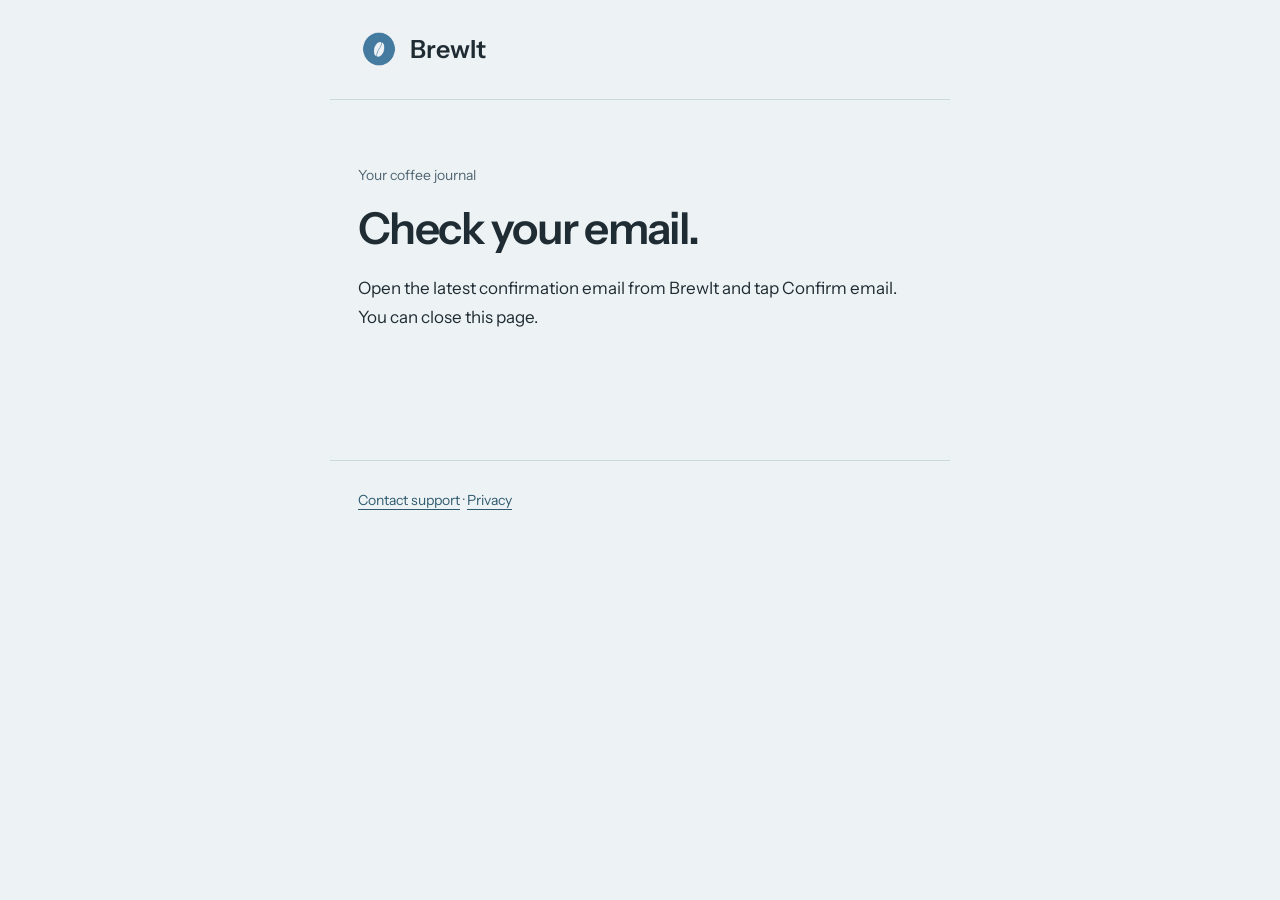
==== auth.html @ 5c306d40 "add email confirmation handoff" ====
<!doctype html>
<html lang="en">
<head>
  <meta charset="utf-8">
  <meta name="viewport" content="width=device-width,initial-scale=1">
  <meta name="referrer" content="no-referrer">
  <meta name="robots" content="noindex,nofollow">
  <meta http-equiv="Content-Security-Policy" content="default-src 'none'; script-src 'self'; style-src 'self'; img-src 'self'; font-src 'self'; base-uri 'none'; form-action 'none'">
  <title>Email confirmation · BrewIt</title>
  <script src="auth.js"></script>
  <link rel="stylesheet" href="styles.css">
  <link rel="stylesheet" href="auth.css">
</head>
<body class="auth-page">
  <header><a class="brand" href="index.html"><img src="brand-mark.png" alt="">BrewIt</a></header>
  <main id="main">
    <p class="eyebrow">Your coffee journal</p>
    <h1 id="auth-title">Opening your confirmation…</h1>
    <p id="auth-description" role="status" aria-live="polite">Just a moment.</p>
    <a id="open-app" class="app-button" hidden>Open BrewIt</a>
    <p id="auth-help" class="auth-help"></p>
    <noscript><p>Enable JavaScript to return to BrewIt, or open the app and sign in with your password after confirming your email.</p></noscript>
  </main>
  <footer><a href="mailto:brewit.support@gmail.com">Contact support</a> · <a href="privacy.html">Privacy</a></footer>
</body>
</html>
---- styles.css ----
@font-face{font-family:Instrument;src:url(fonts/InstrumentSans-Regular.ttf) format("truetype");font-weight:400;font-display:swap}@font-face{font-family:Instrument;src:url(fonts/InstrumentSans-SemiBold.ttf) format("truetype");font-weight:600 800;font-display:swap}*{box-sizing:border-box}html{scroll-behavior:smooth}body{margin:0;background:#edf3f5;color:#202c33;font:17px/1.7 Instrument,system-ui,sans-serif}a{color:#305b6f;text-underline-offset:4px}a:focus-visible{outline:3px solid #305b6f;outline-offset:5px}header,main,footer{max-width:820px;margin:auto;padding:28px}header{display:flex;align-items:center;justify-content:space-between;gap:24px;border-bottom:1px solid #cbd9df}.brand{display:flex;align-items:center;gap:10px;font-size:25px;font-weight:600;color:inherit;text-decoration:none}.brand img{height:42px;width:42px;object-fit:contain}nav{display:flex;gap:24px}nav a{display:inline-flex;align-items:center;min-height:44px}nav a[aria-current=page]{font-weight:600}main{padding-top:56px;padding-bottom:56px}h1,h2{font-weight:600;line-height:1.15;letter-spacing:-.035em}h1{font-size:clamp(34px,6vw,52px);margin:0 0 28px}h2{font-size:25px;margin:38px 0 14px;letter-spacing:-.02em}p{margin:0 0 18px}strong{font-weight:600}footer{border-top:1px solid #cbd9df;font-size:14px;color:#506572}.eyebrow{font-size:14px;color:#506572;margin-bottom:16px}.preview{margin:0;background:#dbe8ee;color:#34576a;padding:10px 24px;text-align:center;font-size:14px}.skip{position:absolute;left:16px;top:-80px;background:#edf3f5;padding:12px;z-index:2}.skip:focus{top:8px}@media(max-width:480px){header,main,footer{padding-left:24px;padding-right:24px}header{gap:12px}.brand{font-size:23px}nav{gap:16px;font-size:15px}main{padding-top:36px}h2{font-size:23px}}@media(prefers-reduced-motion:reduce){html{scroll-behavior:auto}}
---- auth.css ----
.auth-page header,.auth-page main,.auth-page footer{max-width:620px}
.auth-page main{padding-top:64px;padding-bottom:64px;min-height:360px}
.auth-page h1{font-size:clamp(32px,7vw,44px);margin-bottom:20px}
.app-button{display:inline-flex;align-items:center;justify-content:center;min-height:52px;padding:8px 28px;border-radius:14px;background:#305b6f;color:#fff;font-weight:600;text-decoration:none;margin:10px 0 24px}
.app-button[hidden]{display:none}
.auth-help{font-size:15px;color:#506572;max-width:440px}
@media(max-width:480px){.auth-page main{padding-top:40px}.app-button{display:flex}}
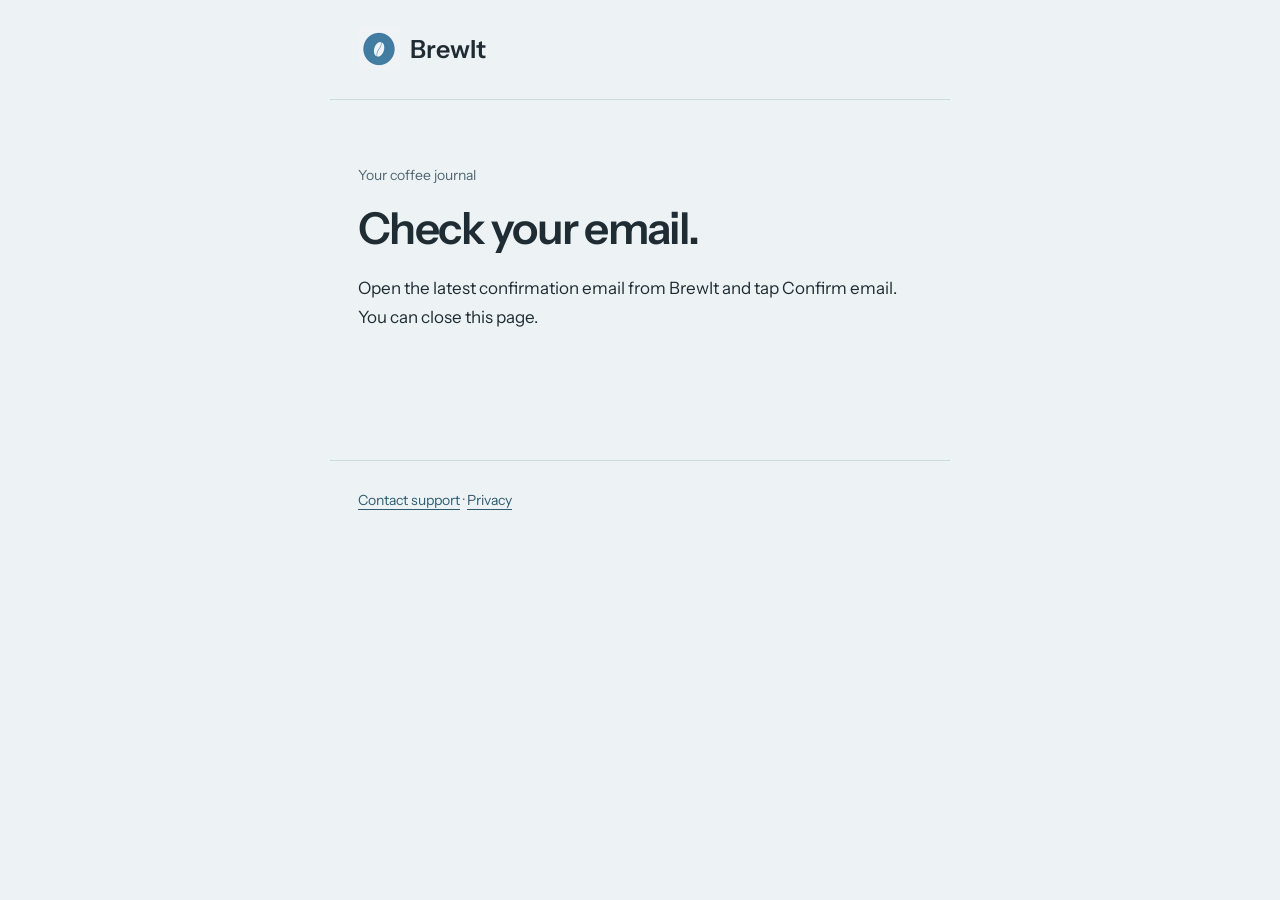
==== commit 3ab55cf7: "optimize brand mark asset used in page headers" ====
--- a/auth.html
+++ b/auth.html
@@ -12,7 +12,7 @@
   <link rel="stylesheet" href="auth.css">
 </head>
 <body class="auth-page">
-  <header><a class="brand" href="index.html"><img src="brand-mark.png" alt="">BrewIt</a></header>
+  <header><a class="brand" href="index.html"><img src="brand-mark-header.png" alt="">BrewIt</a></header>
   <main id="main">
     <p class="eyebrow">Your coffee journal</p>
     <h1 id="auth-title">Opening your confirmation…</h1>
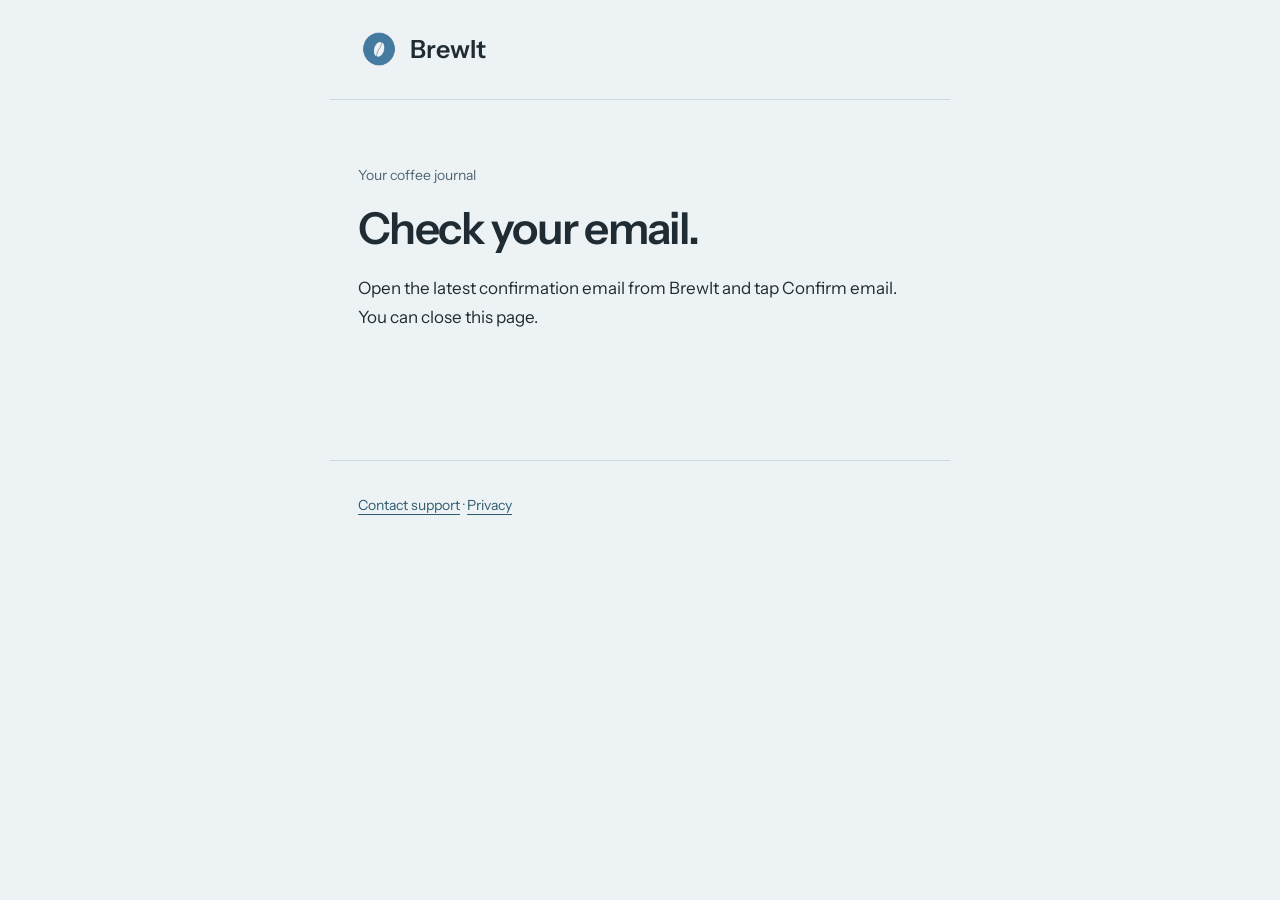
==== commit 4a8a67c9: "fix: add favicon and meta descriptions to static pages (#1)" ====
--- a/auth.html
+++ b/auth.html
@@ -8,11 +8,12 @@
   <meta http-equiv="Content-Security-Policy" content="default-src 'none'; script-src 'self'; style-src 'self'; img-src 'self'; font-src 'self'; base-uri 'none'; form-action 'none'">
   <title>Email confirmation · BrewIt</title>
   <script src="auth.js"></script>
+  <link rel="icon" href="favicon.png" type="image/png">
   <link rel="stylesheet" href="styles.css">
   <link rel="stylesheet" href="auth.css">
 </head>
 <body class="auth-page">
-  <header><a class="brand" href="index.html"><img src="brand-mark-header.png" alt="">BrewIt</a></header>
+  <header><a class="brand" href="index.html"><img src="brand-mark.png" alt="">BrewIt</a></header>
   <main id="main">
     <p class="eyebrow">Your coffee journal</p>
     <h1 id="auth-title">Opening your confirmation…</h1>
--- a/styles.css
+++ b/styles.css
@@ -1 +1 @@
-@font-face{font-family:Instrument;src:url(fonts/InstrumentSans-Regular.ttf) format("truetype");font-weight:400;font-display:swap}@font-face{font-family:Instrument;src:url(fonts/InstrumentSans-SemiBold.ttf) format("truetype");font-weight:600 800;font-display:swap}*{box-sizing:border-box}html{scroll-behavior:smooth}body{margin:0;background:#edf3f5;color:#202c33;font:17px/1.7 Instrument,system-ui,sans-serif}a{color:#305b6f;text-underline-offset:4px}a:focus-visible{outline:3px solid #305b6f;outline-offset:5px}header,main,footer{max-width:820px;margin:auto;padding:28px}header{display:flex;align-items:center;justify-content:space-between;gap:24px;border-bottom:1px solid #cbd9df}.brand{display:flex;align-items:center;gap:10px;font-size:25px;font-weight:600;color:inherit;text-decoration:none}.brand img{height:42px;width:42px;object-fit:contain}nav{display:flex;gap:24px}nav a{display:inline-flex;align-items:center;min-height:44px}nav a[aria-current=page]{font-weight:600}main{padding-top:56px;padding-bottom:56px}h1,h2{font-weight:600;line-height:1.15;letter-spacing:-.035em}h1{font-size:clamp(34px,6vw,52px);margin:0 0 28px}h2{font-size:25px;margin:38px 0 14px;letter-spacing:-.02em}p{margin:0 0 18px}strong{font-weight:600}footer{border-top:1px solid #cbd9df;font-size:14px;color:#506572}.eyebrow{font-size:14px;color:#506572;margin-bottom:16px}.preview{margin:0;background:#dbe8ee;color:#34576a;padding:10px 24px;text-align:center;font-size:14px}.skip{position:absolute;left:16px;top:-80px;background:#edf3f5;padding:12px;z-index:2}.skip:focus{top:8px}@media(max-width:480px){header,main,footer{padding-left:24px;padding-right:24px}header{gap:12px}.brand{font-size:23px}nav{gap:16px;font-size:15px}main{padding-top:36px}h2{font-size:23px}}@media(prefers-reduced-motion:reduce){html{scroll-behavior:auto}}+@font-face{font-family:Instrument;src:url(fonts/InstrumentSans-Regular.ttf) format("truetype");font-weight:400;font-display:swap}@font-face{font-family:Instrument;src:url(fonts/InstrumentSans-SemiBold.ttf) format("truetype");font-weight:600 800;font-display:swap}*{box-sizing:border-box}html{scroll-behavior:smooth}body{margin:0;background:#edf3f5;color:#202c33;font:17px/1.7 Instrument,system-ui,sans-serif}a{color:#305b6f;text-underline-offset:4px}a:focus-visible{outline:3px solid #305b6f;outline-offset:5px}header,main,footer{max-width:820px;margin:auto;padding:28px}header{display:flex;align-items:center;justify-content:space-between;gap:24px;border-bottom:1px solid #cbd9df}.brand{display:flex;align-items:center;gap:10px;font-size:25px;font-weight:600;color:inherit;text-decoration:none}.brand img{height:42px;width:42px;object-fit:contain}nav{display:flex;gap:24px}nav a{display:inline-flex;align-items:center;min-height:44px}nav a[aria-current=page]{font-weight:600}main{padding-top:56px;padding-bottom:56px}h1,h2{font-weight:600;line-height:1.15;letter-spacing:-.035em}h1{font-size:clamp(34px,6vw,52px);margin:0 0 28px}h2{font-size:25px;margin:38px 0 14px;letter-spacing:-.02em}p{margin:0 0 18px}strong{font-weight:600}footer{border-top:1px solid #cbd9df;font-size:14px;color:#506572}footer a{display:inline-block;padding-block:5px}.eyebrow{font-size:14px;color:#506572;margin-bottom:16px}.preview{margin:0;background:#dbe8ee;color:#34576a;padding:10px 24px;text-align:center;font-size:14px}.skip{position:absolute;left:16px;top:-80px;background:#edf3f5;padding:12px;z-index:2}.skip:focus{top:8px}@media(max-width:480px){header,main,footer{padding-left:24px;padding-right:24px}header{gap:12px}.brand{font-size:23px}nav{gap:16px;font-size:15px}main{padding-top:36px}h2{font-size:23px}}@media(prefers-reduced-motion:reduce){html{scroll-behavior:auto}}
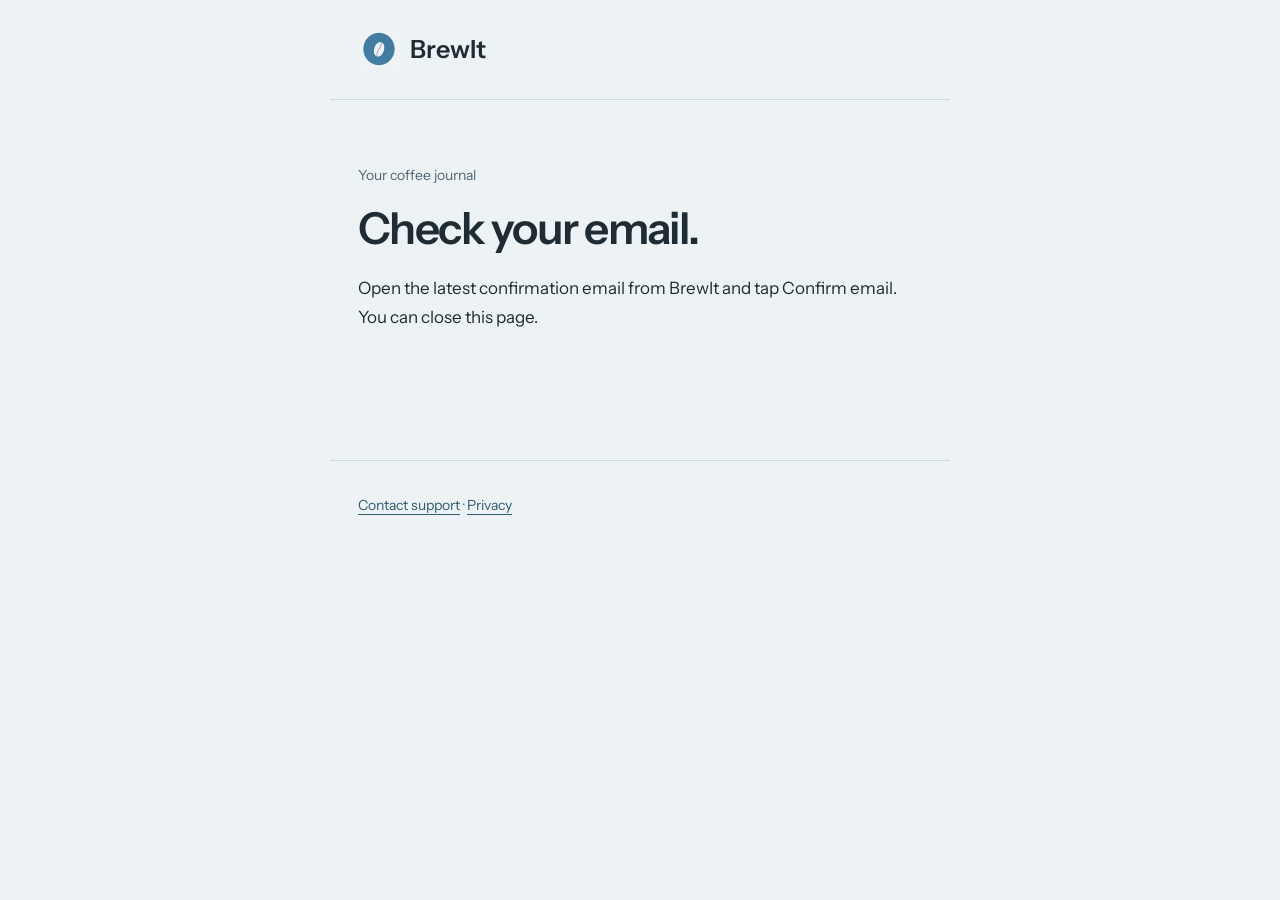
==== commit 55be5e31: "Merge remote-tracking branch 'origin/staging' into support/s-002-optimize-brand-mark # Conflicts: #	" ====
--- a/auth.html
+++ b/auth.html
@@ -13,7 +13,7 @@
   <link rel="stylesheet" href="auth.css">
 </head>
 <body class="auth-page">
-  <header><a class="brand" href="index.html"><img src="brand-mark.png" alt="">BrewIt</a></header>
+  <header><a class="brand" href="index.html"><img src="brand-mark-header.png" alt="">BrewIt</a></header>
   <main id="main">
     <p class="eyebrow">Your coffee journal</p>
     <h1 id="auth-title">Opening your confirmation…</h1>
